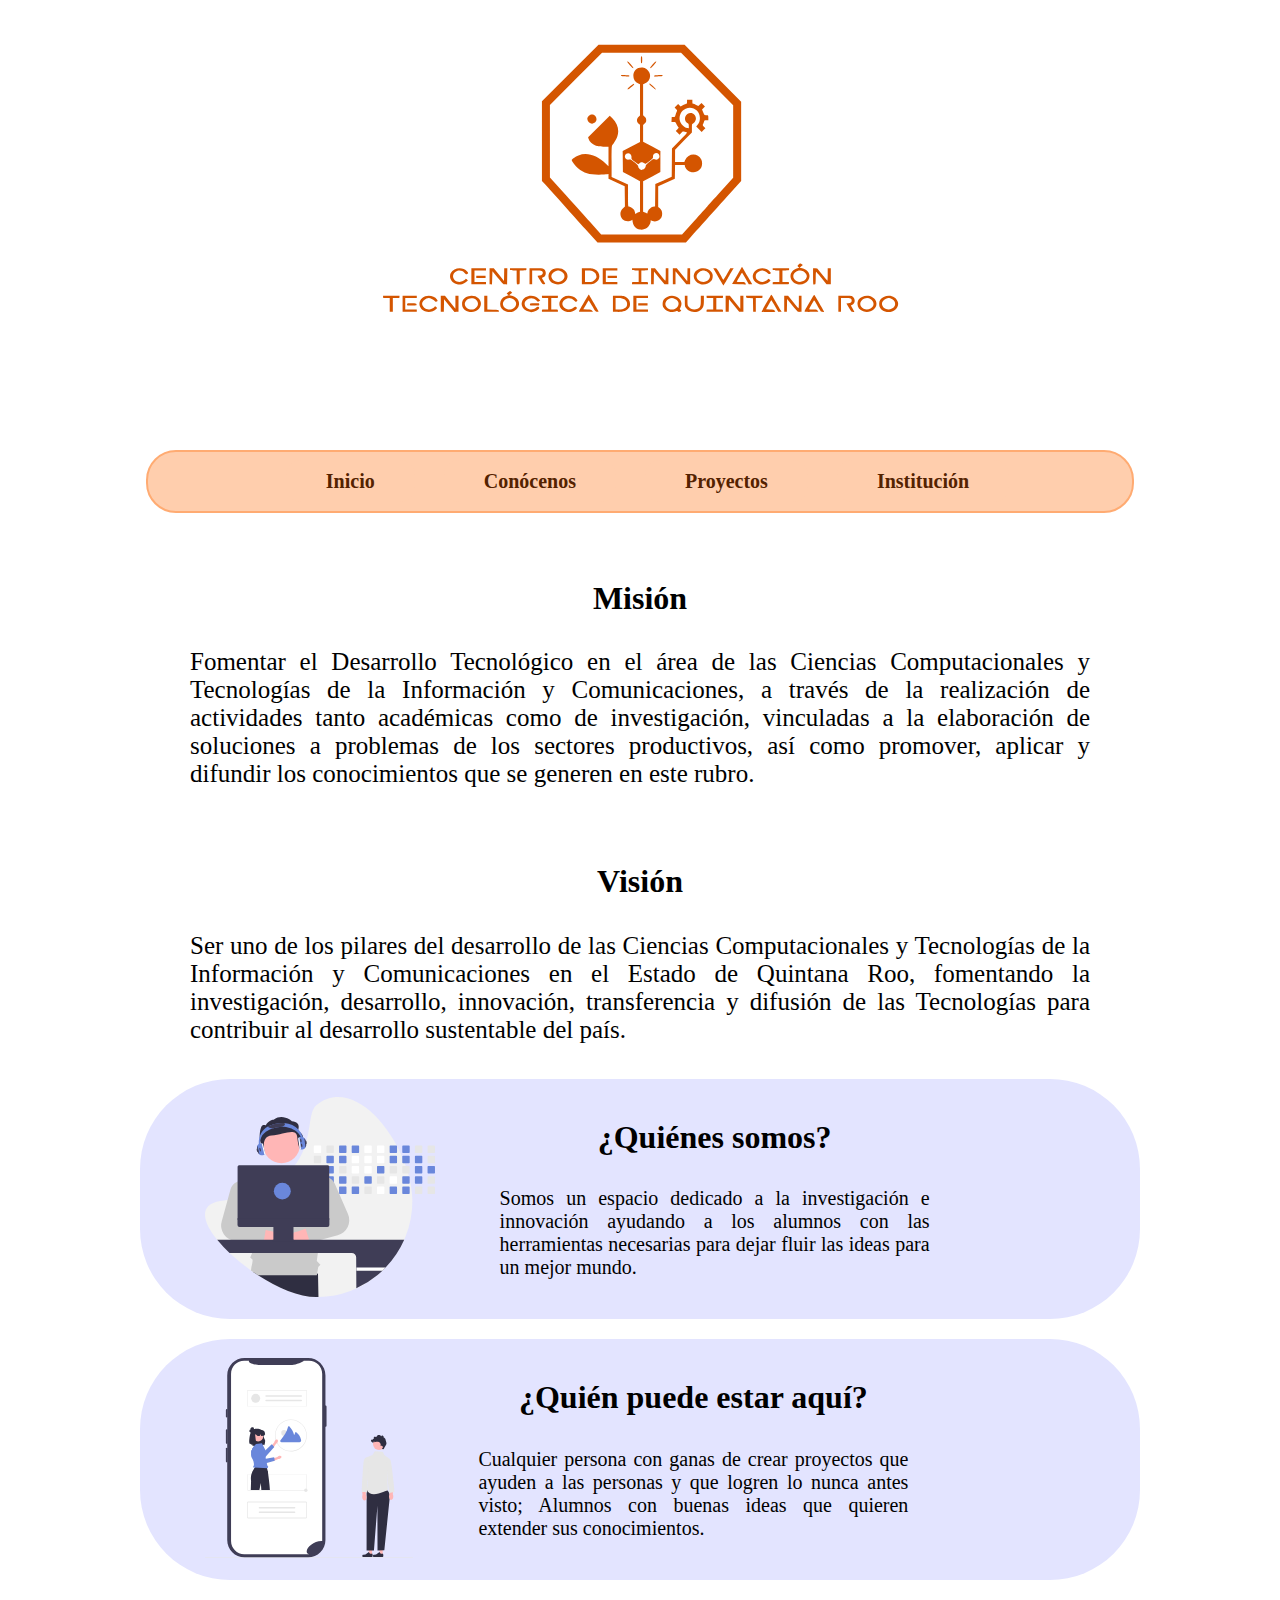
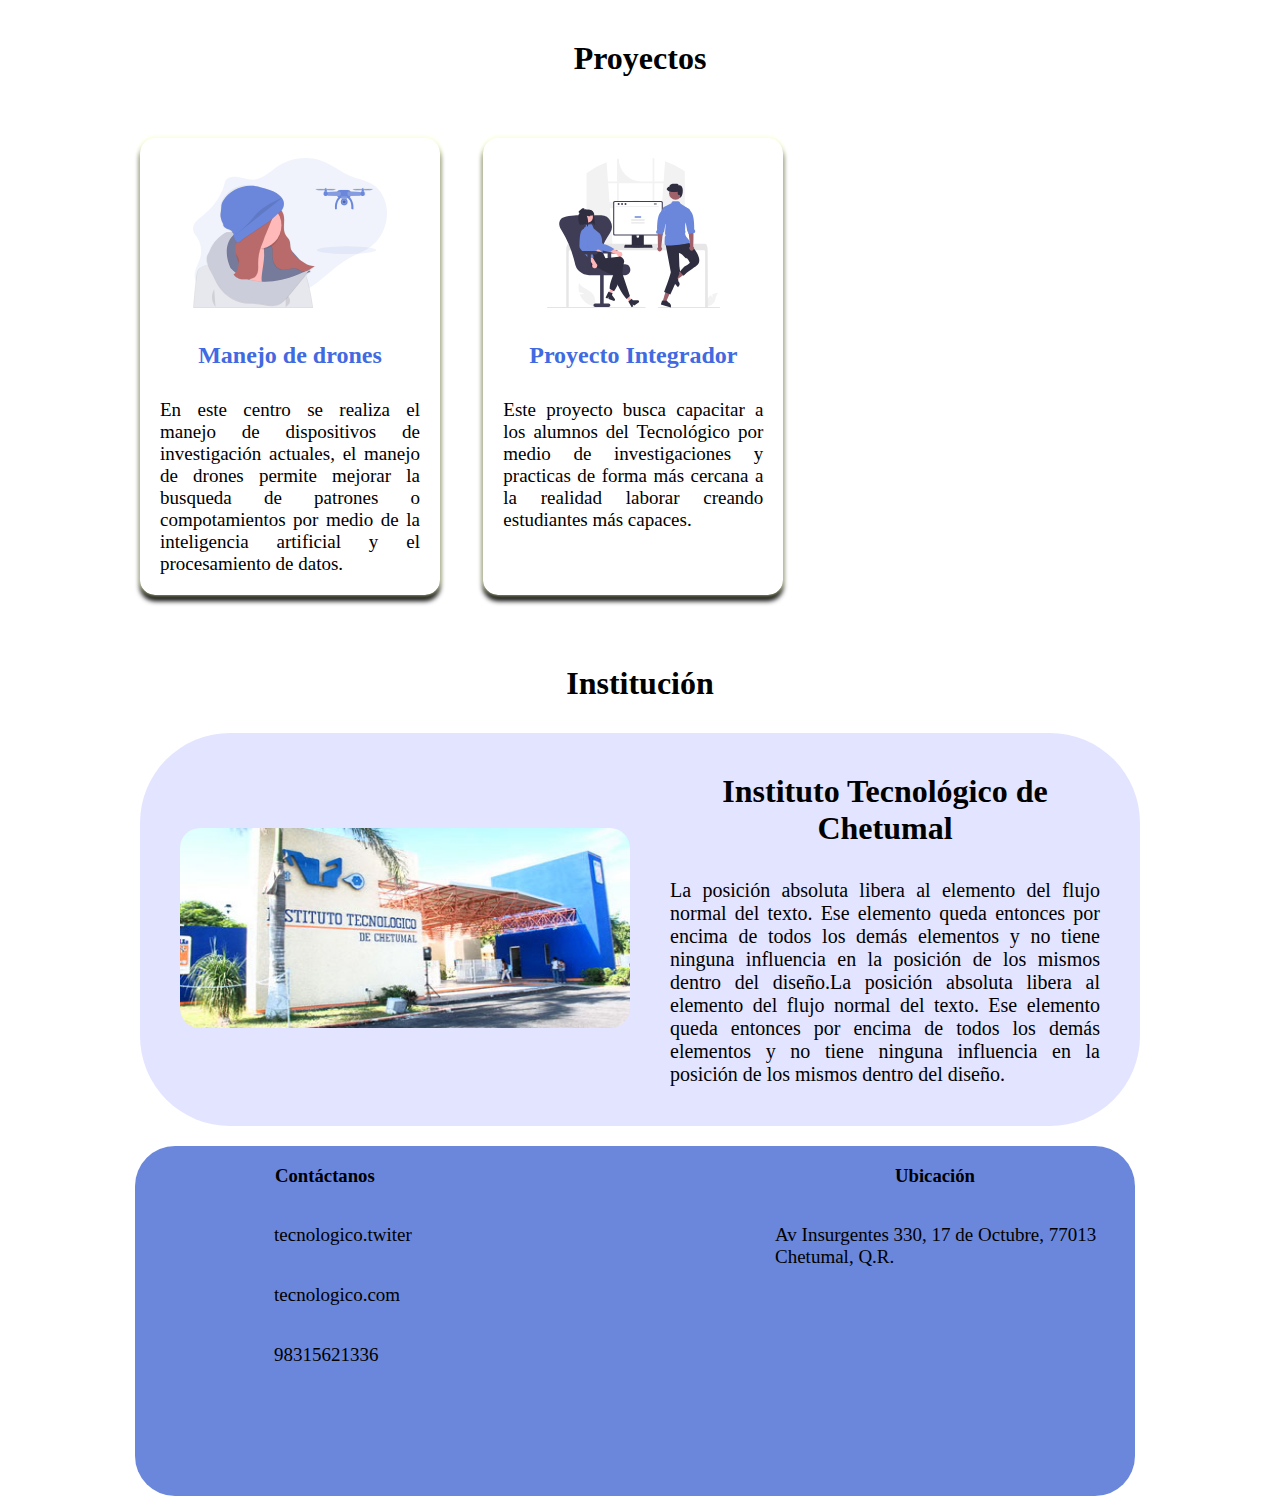
==== index.html @ 3f777b0a "Reacomodando" ====
<!doctype html>
<html>
	<link rel="stylesheet" href="https://cdnjs.cloudflare.com/ajax/libs/font-awesome/6.1.1/css/all.min.css" integrity="sha512-KfkfwYDsLkIlwQp6LFnl8zNdLGxu9YAA1QvwINks4PhcElQSvqcyVLLD9aMhXd13uQjoXtEKNosOWaZqXgel0g==" crossorigin="anonymous" referrerpolicy="no-referrer" />
	
	<link rel="stylesheet" type="text/css" media="all" href="estilos.css">
<head>
<meta charset="utf-8">
<title>index</title>
</head>	
<body>
	

	
	<header> <!-- -------------------------------------Encabezado ------------------------- -->
		<div id = "logo">
			<img src="logo.svg">
		</div>
		
			
		
	</header>
	
	<!-----------------------Menu que se implementará a la página web------------------------------->
	<div class = "separar"> 
		<div id="menu">
				<ul>			
					<li><a href="#"> Inicio </a></li>
					<li><a href	="#conocenos"> Conócenos </a></li>
					<li><a href="#proyectos"> Proyectos </a></li>
					<li><a href="#institucion"> Institución </a></li>
				</ul>
		</div>
	</div>

	<!---------------------- Apartado conocenos---------------------------------------------->
	
	<div class = "cajaInfo">
		<div id="conocenos"></div>
		<!--<img src="luna.jpg">-->
		<h1 >Misión</h1>
		<p>Fomentar el Desarrollo Tecnológico en el área de las Ciencias Computacionales y Tecnologías de la Información y Comunicaciones, a través de la realización de actividades tanto académicas como de investigación, vinculadas a la elaboración de soluciones a problemas de los sectores productivos, así como promover, aplicar y difundir los conocimientos que se generen en este rubro.</p>
		
		
	
	</div>
	
	<div class = "cajaInfo">
		
		<!--<img src="luna.jpg">-->
		<h1>Visión</h1>
		<p>Ser uno de los pilares del desarrollo de las Ciencias Computacionales y Tecnologías de la Información y Comunicaciones en el Estado de Quintana Roo, fomentando la investigación, desarrollo, innovación, transferencia y difusión de las Tecnologías para contribuir al desarrollo sustentable del país.</p>
		
		
	
	</div>

	<div class = "info_imagen">
		
		<div >
			<img src="quien.svg">
				
		</div>
		
		
		<div class = "cajaInfo_texto">
			<h1>¿Quiénes somos?</h1>
			<p>Somos un espacio dedicado a la investigación e innovación ayudando a los alumnos con las herramientas necesarias para dejar fluir las ideas para un mejor mundo.</p>
		</div>		
	</div>

	<div class = "info_imagen">
		
		<div >
			<img src="producto.svg">
				
		</div>
		
		
		<div class = "cajaInfo_texto">
			<h1>¿Quién puede estar aquí?</h1>
			<p>Cualquier persona con ganas de crear proyectos que ayuden a las personas y que logren lo nunca antes visto; Alumnos con buenas ideas que quieren extender sus conocimientos.</p>
		</div>		
	</div>
	
	<!------------------------------ Apartado proyectos---------------------------------->
	<h1 id = "proyectos">Proyectos</h1>

	<div id = "cajaFotos">
		
	
		<div class = "galeria">
			<div class = "foto">
				<img src="drone.svg">
			</div>

			<div class = "descripcionFoto">
				<h2>Manejo de drones</h2>
				<p>En este centro se realiza el manejo de dispositivos de investigación actuales, el manejo de drones permite mejorar la busqueda de patrones o compotamientos por medio de la inteligencia artificial y el procesamiento de datos. </p>
			</div>
		</div>

		<div class = "galeria">
			<div class = "foto">
				<img src="team.svg">
				
			</div>

			<div class = "descripcionFoto">
				<h2>Proyecto Integrador</h2>
				<p>Este proyecto busca capacitar a los alumnos del Tecnológico por medio de investigaciones y practicas de forma más cercana a la realidad laborar creando estudiantes más capaces.</p>
			</div>
		</div>

		
		
	</div>
	<!-----------------------------------Instituto--------------------------->

	<h1 id = "institucion">Institución</h1>

	<div class = "info_imagen">
		
		<div >
			<img src="TEC_de_Chetumal.jpg">
				
		</div>
		
		
		<div class = "cajaInfo_texto">
			<h1>Instituto Tecnológico de Chetumal</h1>
			<p>La posición absoluta libera al elemento del flujo normal del texto. Ese elemento queda entonces por encima de todos los demás elementos y no tiene ninguna influencia en la posición de los mismos dentro del diseño.La posición absoluta libera al elemento del flujo normal del texto. Ese elemento queda entonces por encima de todos los demás elementos y no tiene ninguna influencia en la posición de los mismos dentro del diseño.</p>
		</div>
		
		
	</div>
	
	
	
	
	
<footer>
	
	<div id = "contacto">
		<h3>Contáctanos</h3>
		
		<div class = "icon"><i class="fa-brands fa-twitter"></i><p>tecnologico.twiter</p></div>
		<div class = "icon"><i class="fa-brands fa-facebook"></i><p>tecnologico.com</p></div>
		<div class = "icon"><i class="fa-solid fa-mobile-button"></i><p>98315621336</p></div>
		
		
	</div>
	
	<div id = "direccion">
		<h3>Ubicación</h3>
		<p>Av Insurgentes 330, 17 de Octubre, 77013 Chetumal, Q.R.</p>
		<iframe src="https://www.google.com/maps/embed?pb=!1m18!1m12!1m3!1d2249.52117988586!2d-88.30352365159133!3d18.518569351905178!2m3!1f0!2f0!3f0!3m2!1i1024!2i768!4f13.1!3m3!1m2!1s0x8f5ba4ab1b8e835d%3A0x847731bd399905be!2sTECNM%20Campus%20Chetumal!5e0!3m2!1ses!2smx!4v1655238195075!5m2!1ses!2smx" width="600" height="450" style="border:0;" allowfullscreen="" loading="lazy" referrerpolicy="no-referrer-when-downgrade"></iframe>
		
		
	</div>

</footer>
	
	
</body>
</html>
---- estilos.css ----
@charset "utf-8";
/* CSS Document */

/* -----------------------------Para resoluciones menores de 480------------------------------*/
@media only screen and (max-width:699px)
{
		p 
	 {
		color: rgb(0, 0, 0);
		font-size: 19px;
	 }

	 body
	 {
		display: flex;
		flex-direction: column;
		align-items: center;
		background: #ffffff;
		width: auto;
		margin: 0 auto;
		/*border: 2px solid rgb(0, 100, 100);*/

	 }


	 header
	 {

		display: flex;
		flex-direction: column;
		align-items: center;
		width: auto;
		height: 250px;
		background: #FFFFFF;
		/*border: 2px solid rgb(0, 0, 0);
		border-radius: 15px;*/
		margin: 20px;

	 }

		#logo{
			
			margin-top: 10px;
		}
		#logo img{
			height: 200px;
		}

		.separar{
			top:0;
			position: static;
		}
	#menu{
		margin: 0px;
		padding: 0px;

		list-style: none;
		padding: 2px;
		width: 400px;
		height:auto;
		background: #FFCEAD	;
		text-align: center;
		border-radius: 30px;
		/*margin-left: auto;
		margin-top: 10px;
		margin-right: 10px;*/


	}

	#btnMenu{
		position: relative;
		width: auto;
	}
	#menu ul{
		
		position: relative;
		padding-right: 42px;
		margin-top: 0px;
		margin-bottom: 0px;
	}
	#menu li {

		display: flex;
		flex-direction: column;
		text-align: center;
		padding-right: 0px;
		margin-bottom: 10px;
	}
	
    #btnMenu ul{
		display: none;
		position: absolute;
		padding: 10px 0px;

	}

	
	
	#btnMenu:hover > ul{
		display: flex;
		position: relative;
		flex-direction: column;
		align-items: center;
	}
	
	#menu li a {
		/*color: rgb(255, 255, 255);

		padding:10px;
		padding-left: 50px;
		padding-right: 50px;
		display: block;*/
		color: #542200 !important;
		font-size: 20px;
		font-weight: 600;
		padding: 0.5em 1em;
		background: #FFCEAD;
		border: none;
		position: relative;
		border-radius: 15px;
		text-decoration: none;


	}

		#menu li a:hover{
			color: brown!important;
			background: #F2FFBF;
			box-shadow: 0 0 20px #943B00;
			transition: all 0.2s ease;
		}


		div.cajaInfo{
			display: flex;
			flex-direction: column;
			align-items: center;
			width: 500px;

			border-radius: 50px;
			background: #FFFFFF;


		}

		div.cajaInfo h1{

		}

		div.cajaInfo p{

			font-size: 20px;
			text-align: justify;
			margin-top: 10px;
			margin-left: 50px;
			margin-right: 50px;

		}

		div.cajaInfo img{

			margin-top: 30px;
			margin-bottom: 30px;
			border-radius: 50px;
			width: 500px;
		}

		h1{
			margin-top: 50px;
		}

		#cajaFotos{
			display: grid;
			grid-template-columns: repeat(1, 1fr);
			grid-gap: 10px;
			grid-auto-rows: minmax(100px, auto);

			/*margin-left: auto;
			margin-right: 10px;
			border: 2px solid;*/
			width: 300px;
			/*margin: 100px;*/
			flex-direction: row;
			margin-top: 20px;

		}

		div.galeria {
			display: flex;
			flex-direction: column;
			align-items: center;
			margin: auto;
			box-shadow: 0 0px 5px 0 #F2FFBF, 0 6px 5px 0 rgba(0,0,0,9);
			width: 300px;
			border-radius: 15px;


		}

		div.foto img{
			margin-top: 20px;
			width: 100%;
			height: 150px;
		}

		div.descripcionFoto{
			padding: 10px;
			display: flex;
			flex-direction: column;
			align-content: center;


		}

		div.galeria:hover{
			box-shadow: 0 2px 2px 0 lightskyblue, 0 6px 20px 0 rgba(0,0,0,9);
			/*box-shadow: 0 0 30px rgba(255, 255, 255, .9);*/
			transition: all 0.2s ease;
		}

		div.galeria h2{
			text-align: center;
			color: royalblue;
		}

		div.galeria p{
			margin: 10px;
			text-align: justify;
		}
	
	
	
	.info_imagen{
		display: flex;
		flex-direction: column;
		align-items: center;
		
		width: 400px;
		height: auto;
		border-radius: 90px;
		background: #E3E4FF;
		margin: 20px 0;
	}
	
	.info_imagen div img {
		margin-top: 40px;
		width: 90%;
		
		border-radius: 20px;
		
	}

	.cajaInfo_texto{
		display: none;
		display: flex;
		flex-direction: column;
		align-items: center;
		margin: 20px 0;
		width: 350px;
		margin-bottom: 40px;
		
	}
	
	.cajaInfo_texto p{
		
		font-size: 20px;
		text-align: justify;
		margin: 10px;
		
	}

	.cajaInfo_texto h1{
		display: flex;
		text-align: center;
		margin-top: 0px;
	}






		footer {
			display: flex;
			flex-direction: column;
			width: 400px;
			height: 720px;
			margin-top: 10px;
			margin-left: 0px;
			background: #6A87DB;
			border-radius: 40px;
			margin-bottom: 15px;

		}

		#contacto{
			display: flex;
			flex-direction: column;
			align-items: flex-start;
			margin-left: 20px;

			padding-left: 20px;
			width: 200px;

		}

		#contacto h3{
			margin-left: 120px;
		}
		.fa-brands{

			font-size: 200%;
		}

		div.icon{
			display: flex;
			flex-direction: row;
			margin-left: 70px;
		}

		div.icon i{
			padding-left: 9px;
			padding-top: 6px;
			padding-bottom: 6px;
			display: flex;

			width: 40px;


		}
		.fa-solid{

			font-size: 200%;
		}

		#direccion{
			display: flex;
			flex-direction: column;
			align-items: center;
			margin-left: 80px;
			margin-top: 50px;
			padding-left: 20px;
			width: 200px;

		}

		#direccion h3{
			margin-left: 0px;
		}
		iframe{
			width: 320px;
			height: 180px;
		}


}

/* --------------------------Para resoluciones mayores de 481--------------------------*/
@media only screen and (min-width:700px)
{
 p 
 {
 	color: rgb(0, 0, 0);
	 font-size: 19px;
 }

 body
 {
	display: flex;
	flex-direction: column;
	align-items: center;
    background: #ffffff;
    width: auto;
    margin: 0 auto;
    /*border: 2px solid rgb(0, 100, 100);*/

 }


 header
 {
	 
	display: flex;
	flex-direction: column;
	align-items: center;
    width: auto;
    height: 350px;
    background: #FFFFFF;
	/*border: 2px solid rgb(0, 0, 0);
	border-radius: 15px;*/
	margin: 20px;
	
 }

	#logo{
		margin-top: 10px;
	}
	#logo img{
		height: 320px;
	}
	
	.separar{
		display: flex;
		flex-direction: column;
		align-items: center;
		top: 0;
		position: sticky;
		background: rgba(255,255,255,0.99);
		width: 1024px;
		height: 80px;
		padding-top: 10px;
		
		
		
		
	}
#menu{
	display: flex;
	flex-direction: column;	
	align-items: center;
	top: 10px;
	position: static;
	list-style: none;
	padding: 2px;
    width: 700px;
    height: 55px;
    background: #FFCEAD	;
    text-align: center;
	border-radius: 30px;
	border: 2px solid #FFAB72;
	/*margin-left: auto;
	margin-top: 10px;
	margin-right: 10px;*/
	
	
}

	
#menu li {
	
	display: inline-block;
	text-align: center;
	padding-right: 25px;
}

#menu li a {
    /*color: rgb(255, 255, 255);
	
	padding:10px;
	padding-left: 50px;
	padding-right: 50px;
	display: block;*/
	color: #542200 !important;
  	font-size: 20px;
  	font-weight: 600;
  	padding: 0.5em 1em;
  	background: #FFCEAD;
  	border: none;
  	position: relative;
	border-radius: 15px;
	text-decoration: none;
	
	
}
	
	#menu li a:hover{
		color: brown!important;
		background: #F2FFBF;
  		box-shadow: 0 0 20px #943B00;
  		transition: all 0.2s ease;
	}
	
	
	div.cajaInfo{
		display: flex;
		flex-direction: column;
		align-items: center;
		width: 600px;
		
		border-radius: 50px;
		background: #FFFFFF;
		
		
	}
	
	div.cajaInfo h1{
		
	}
	
	div.cajaInfo p{
		
		font-size: 25px;
		text-align: justify;
		margin-top: 10px;
		margin-left: 50px;
		margin-right: 50px;
		
	}
	
	div.cajaInfo img{
		
		margin-top: 30px;
		margin-bottom: 30px;
		border-radius: 50px;
		width: 500px;
	}
	
	h1{
		margin-top: 50px;
	}
	
	#cajaFotos{
		display: grid;
  		grid-template-columns: repeat(2, 1fr);
  		grid-gap: 10px;
  		grid-auto-rows: minmax(100px, auto);
		
		/*margin-left: auto;
		margin-right: 10px;
		border: 2px solid;*/
		width: 700px;
		/*margin: 100px;*/
		flex-direction: row;
		margin-top: 20px;
		
	}
	
	div.galeria {
		display: flex;
		flex-direction: column;
		align-items: center;
		margin: 20px;
		box-shadow: 0 0px 5px 0 #F2FFBF, 0 6px 5px 0 rgba(0,0,0,9);
		width: 300px;
		border-radius: 15px;
		
		
	}
	
	div.foto img{
		margin-top: 20px;
		width: 100%;
		height: 150px;
	}
	
	div.descripcionFoto{
		padding: 10px;
		display: flex;
		flex-direction: column;
		align-content: center;
		
		
	}
	
	div.galeria:hover{
		box-shadow: 0 2px 2px 0 lightskyblue, 0 6px 20px 0 rgba(0,0,0,9);
		/*box-shadow: 0 0 30px rgba(255, 255, 255, .9);*/
  		transition: all 0.2s ease;
	}
	
	div.galeria h2{
		text-align: center;
		color: royalblue;
	}
		
	div.galeria p{
		margin: 10px;
		text-align: justify;
	}
	


		
	.info_imagen{
		display: flex;
		flex-direction: column;
		align-items: center;
		
		width: 650px;
		height: auto;
		border-radius: 90px;
		background: #E3E4FF;
		margin: 10px 0;
	}
	
	.info_imagen div img {
		margin-top: 30px;
		margin-left: 10px; margin-right: 10px;
		width: 90%;
		height: px;
		
		border-radius: 20px;
		
	}

	.cajaInfo_texto{
		display: none;
		display: flex;
		flex-direction: column;
		align-items: center;
		margin: 20px 0;
		width: 550px;
		
		
	}
	
	.cajaInfo_texto p{
		
		font-size: 20px;
		text-align: justify;
		margin: 10px;
		
	}

	.cajaInfo_texto h1{
		display: flex;
		text-align: center;
		margin-top: 0px;
	}


	footer {
		display: flex;
		flex-direction: row;
		width: 650px;
		height: 350px;
		margin-top: 10px;
		margin-left: 0px;
		background: #6A87DB;
		border-radius: 40px;
		margin-bottom: 15px;

	}
	
	#contacto{
		display: flex;
		flex-direction: column;
		align-items: flex-start;
		
		padding-left: 20px;
		width: 200px;
		
	}
	
	#contacto h3{
		margin-left: 120px;
	}
	.fa-brands{
		
		font-size: 200%;
	}
	
	div.icon{
		display: flex;
		flex-direction: row;
		margin-left: 70px;
	}
	
	div.icon i{
		padding-left: 9px;
		padding-top: 6px;
		padding-bottom: 6px;
		display: flex;
		
		width: 40px;
		
		
	}
	.fa-solid{
		
		font-size: 200%;
	}


	#direccion{
		display: flex;
		flex-direction: column;
		align-items: center;
		margin-left: 20%;
		padding-left: 20px;
		width: 200px;
		
	}
	
	#direccion h3{
		margin-left: 10px;
	}

	iframe{
		width: 280px;
		height: 180px;
	}
}

/* --------------------------Para resoluciones mayores de 1024-----------------------------------*/
@media only screen and (min-width:1024px)
{
 p 
 {
 	color: rgb(0, 0, 0);
	font-size: 19px;
	
 }

 body
 {
	display: flex;
	flex-direction: column;
	align-items: center;
    background: #ffffff;
    width: 1024px;
    margin: 0 auto;
    /*border: 2px solid rgb(0, 100, 100);*/

 }


 header
 {
	 
	display: flex;
	flex-direction: column;
	align-items: center;
    width: auto;
    height: 400px;
    background: #FFFFFF;
	/*border: 2px solid rgb(0, 0, 0);
	border-radius: 15px;*/
	margin: 20px;
	
 }

	#logo{
		margin-top: 10px;
	}
	#logo img{
		height: 320px;
	}
	
#menu{
	display: flex;
	align-items: center;
	list-style: none;
	padding: 2px;
    width: 980px;
    height: 55px;
    background: #FFCEAD	;
    text-align: center;
	border-radius: 30px;
	/*margin-left: auto;
	margin-top: 10px;
	margin-right: 10px;*/
	
}
#btnMenu{

	display: none;
}

#menu li {
	
	display: inline-block;
	text-align: center;
	padding-right: 25px;
}

#menu li a {
    /*color: rgb(255, 255, 255);
	
	padding:10px;
	padding-left: 50px;
	padding-right: 50px;
	display: block;*/
	color: #542200 !important;
  	font-size: 20px;
  	font-weight: 600;
  	padding: 0.5em 2em;
  	background: #FFCEAD;
  	border: none;
  	position: relative;
	border-radius: 15px;
	text-decoration: none;
	
	
}
	
	#menu li a:hover{
		color: brown!important;
		background: #F2FFBF;
  		box-shadow: 0 0 20px #943B00;
  		transition: all 0.2s ease;
	}
	
	
	div.cajaInfo{
		display: flex;
		flex-direction: column;
		align-items: center;
		width: 1000px;
		
		border-radius: 50px;
		background: #FFFFFF;
		
		
	}
	
	div.cajaInfo h1{
		
	}
	
	div.cajaInfo p{
		
		font-size: 25px;
		text-align: justify;
		margin-top: 10px;
		margin-left: 50px;
		margin-right: 50px;
		
	}
	
	
	
	h1{
		margin-top: 50px;
	}
	
	#cajaFotos{
		display: grid;
  		grid-template-columns: repeat(3, 1fr);
  		grid-gap: 10px;
  		grid-auto-rows: minmax(100px, auto);
		
		/*margin-left: auto;
		margin-right: 10px;
		border: 2px solid;*/
		width: 1020px;
		/*margin: 100px;*/
		flex-direction: row;
		margin-top: 20px;
		
	}
	
	div.galeria {
		display: flex;
		flex-direction: column;
		align-items: center;
		margin: 20px 10px;
		box-shadow: 0 0px 5px 0 #F2FFBF, 0 6px 5px 0 rgba(0,0,0,9);
		width: 300px;
		border-radius: 15px;
		
		
	}
	
	div.foto img{
		margin-top: 20px;
		width: 100%;
		height: 150px;
	}
	
	div.descripcionFoto{
		padding: 10px;		
		display: flex;
		flex-direction: column;
		align-content: center;
		
		
	}
	
	div.galeria:hover{
		box-shadow: 0 2px 2px 0 lightskyblue, 0 6px 20px 0 rgba(0,0,0,9);
		/*box-shadow: 0 0 30px rgba(255, 255, 255, .9);*/
  		transition: all 0.2s ease;
	}
	
	div.galeria h2{
		text-align: center;
		color: royalblue;
	}
	
	div.galeria p{
		margin: 10px;
		text-align: justify;
	}
	
	
	
	.info_imagen{
		display: flex;
		flex-direction: row;
		align-items: center;
		
		width: 1000px;
		height: auto;
		border-radius: 90px;
		background: #E3E4FF;
		margin: 10px 0;
	}
	
	.info_imagen div img {
		margin-left: 40px;
		width: 100%;
		height: 200px;
		border-radius: 20px;
		margin-top: 0px;
	}

	.cajaInfo_texto{
		display: none;
		display: flex;
		flex-direction: column;
		align-items: center;
		margin-top: 40px;
		margin-bottom: 30px;
		margin-left: 70px;
		
		width: 450px;
		
		
	}
	
	.cajaInfo_texto p{
		
		font-size: 20px;
		text-align: justify;
		margin: 10px;
		
	}

	.cajaInfo_texto h1{
		display: flex;
		text-align: center;
		margin-top: 0px;
	}
	footer {
		display: flex;
		flex-direction: row;
		width: 1000px;
		height: 350px;
		margin-top: 10px;
		margin-left: 5px;
		margin-right: 15px;
		background: #6A87DB;
		border-radius: 40px;
		margin-bottom: 15px;

	}
	
	#contacto{
		display: flex;
		flex-direction: column;
		align-items: flex-start;
		
		padding-left: 20px;
		width: 350px;
		
	}
	
	#contacto h3{
		margin-left: 120px;
	}
	.fa-brands{
		
		font-size: 200%;
	}
	
	div.icon{
		display: flex;
		flex-direction: row;
		margin-left: 70px;
	}
	
	div.icon i{
		padding-left: 9px;
		padding-top: 6px;
		padding-bottom: 6px;
		display: flex;
		
		width: 40px;
		
		
	}
	.fa-solid{
		
		font-size: 200%;
	}




	#direccion h3{
		margin-left: 120px;
	}

	#direccion{
		margin-left: 25%;
		display: flex;
		flex-direction: column;
		align-items: flex-start;
		
		padding-left: 20px;
		width: 350px;
	}

	iframe{
		width: 320px;
		height: 180px;
	}
}
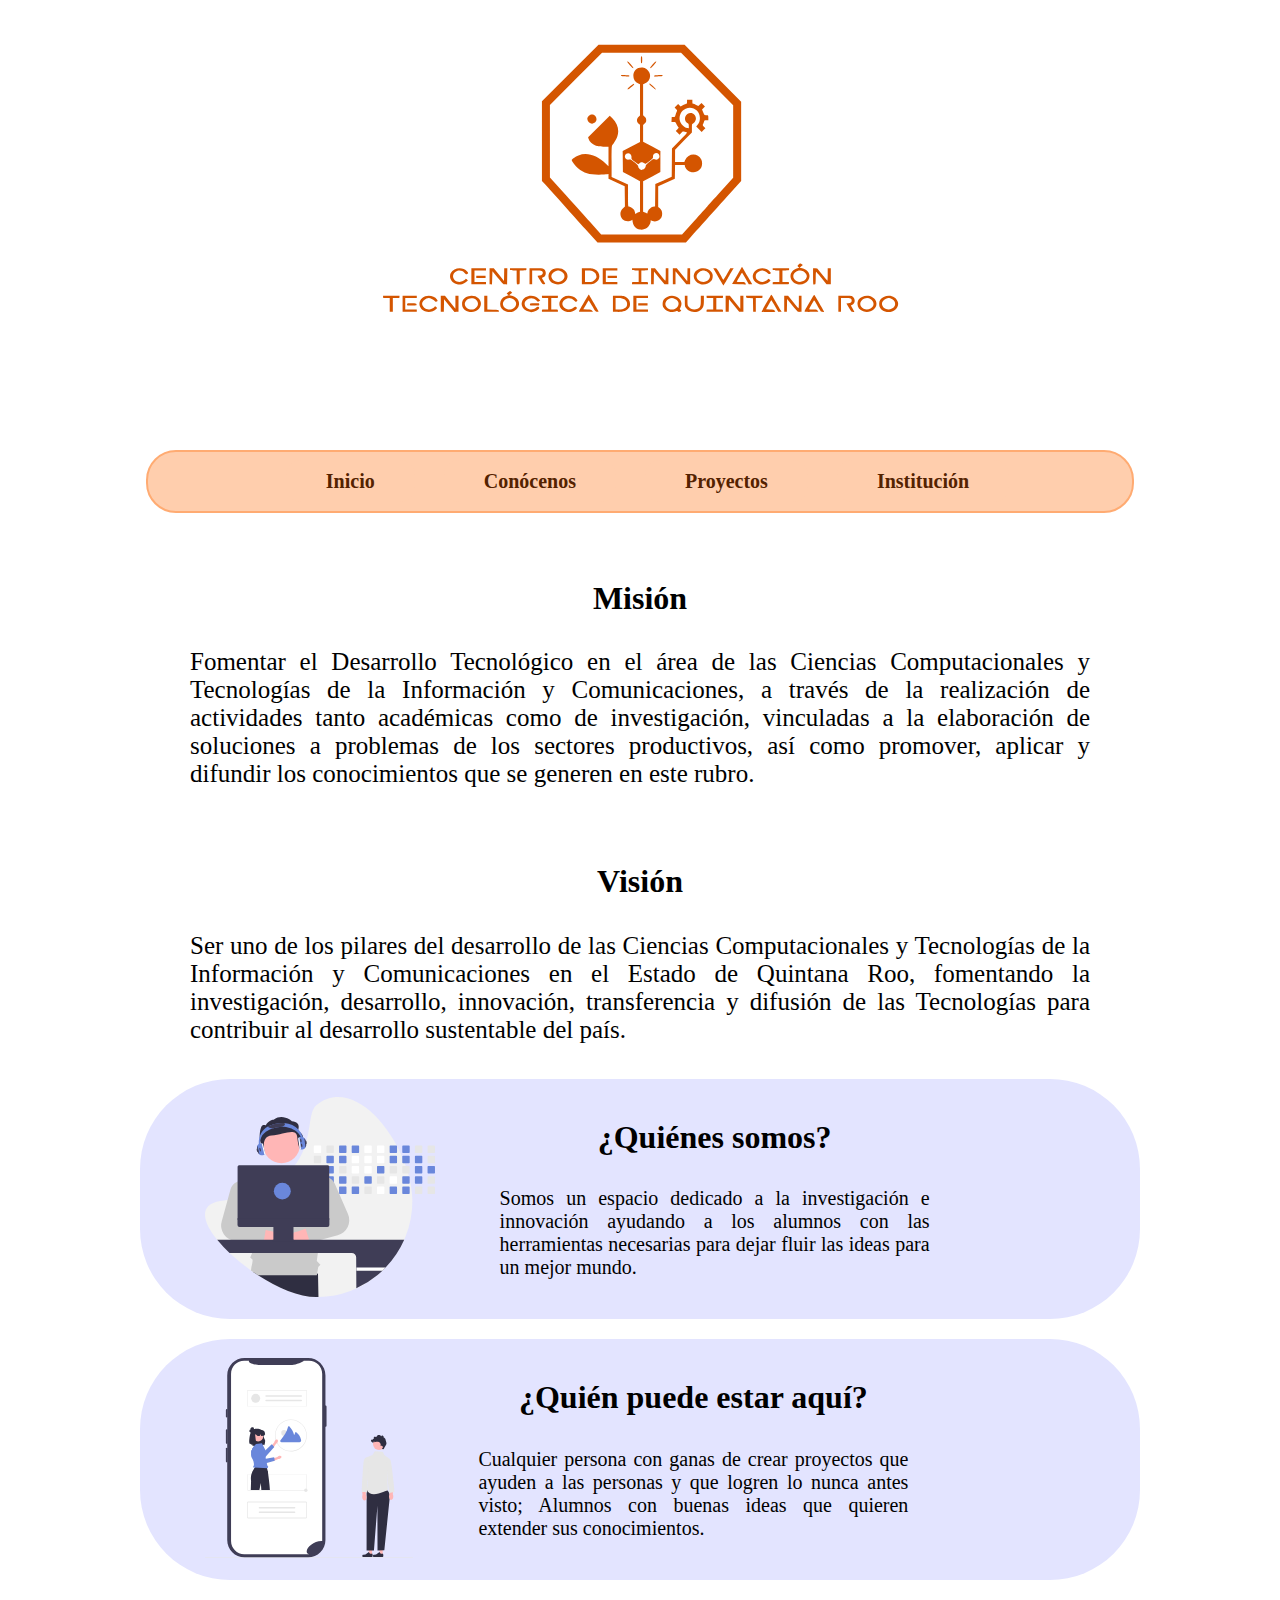
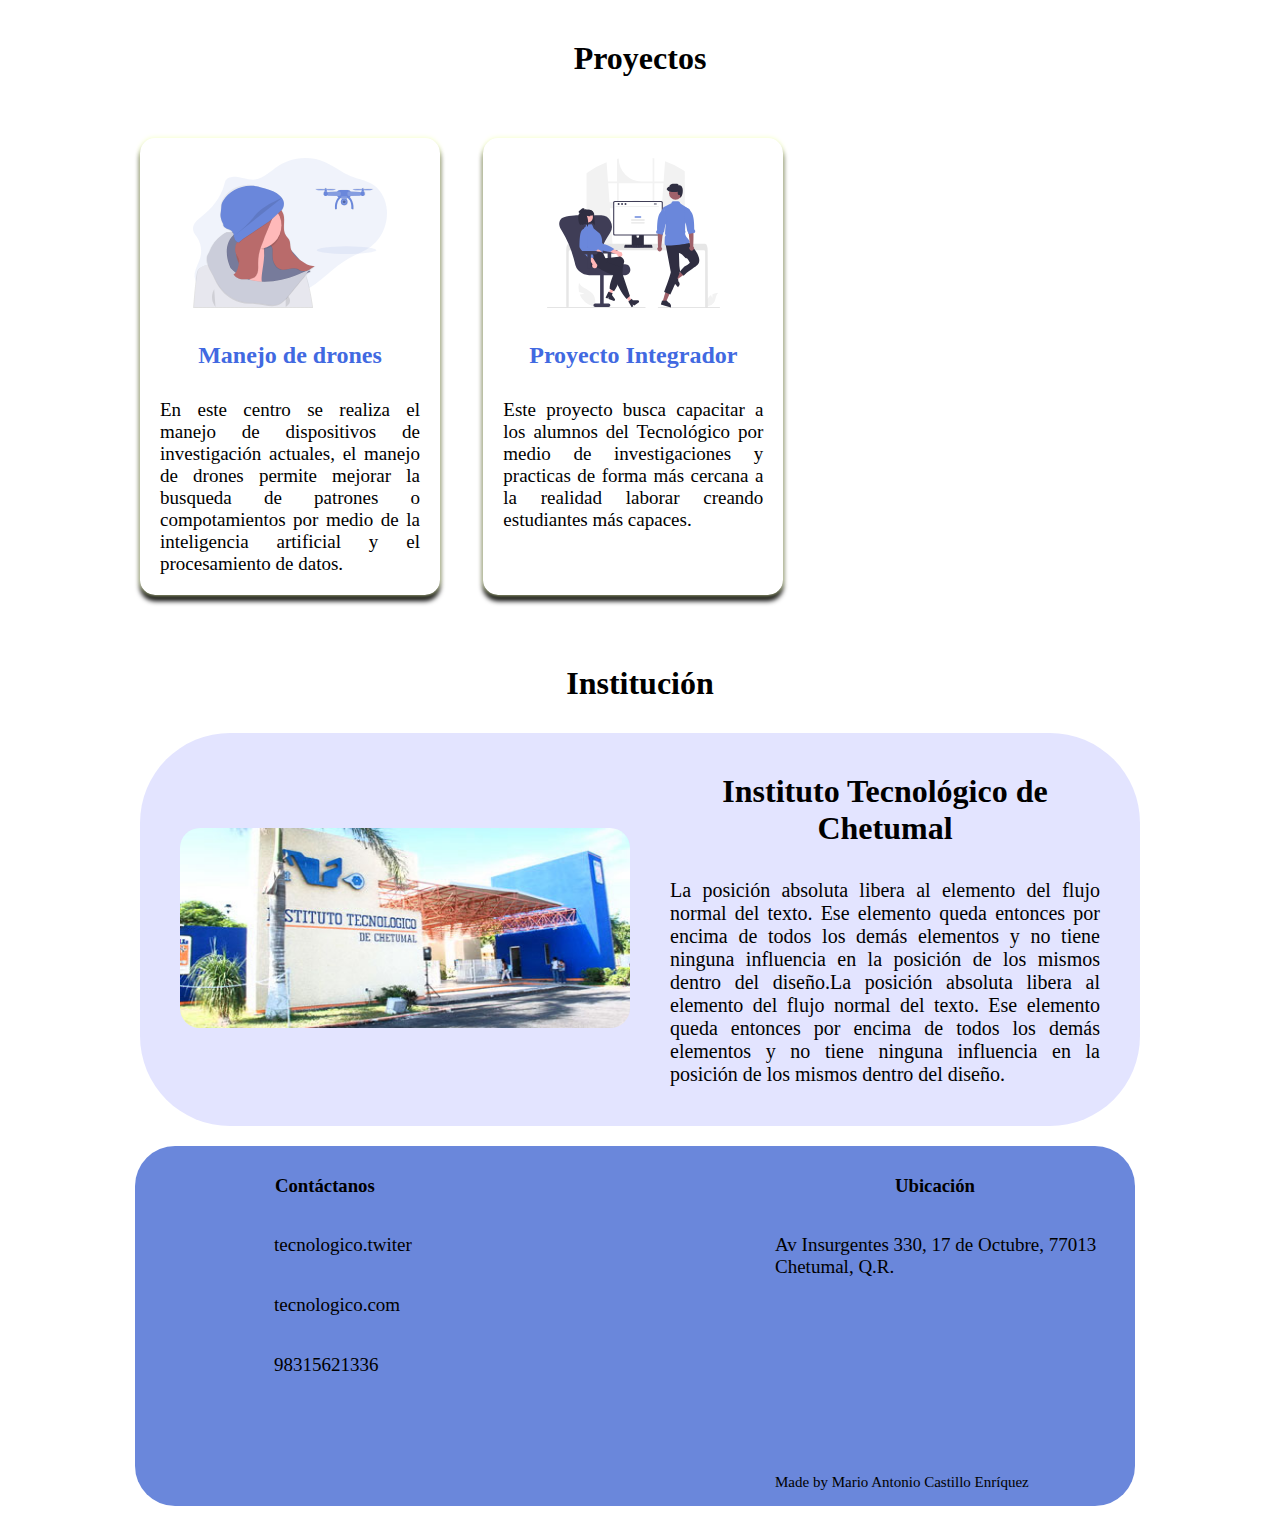
==== commit 577a6c75: "Agregar hecho por" ====
--- a/index.html
+++ b/index.html
@@ -154,9 +154,11 @@
 		<h3>Ubicación</h3>
 		<p>Av Insurgentes 330, 17 de Octubre, 77013 Chetumal, Q.R.</p>
 		<iframe src="https://www.google.com/maps/embed?pb=!1m18!1m12!1m3!1d2249.52117988586!2d-88.30352365159133!3d18.518569351905178!2m3!1f0!2f0!3f0!3m2!1i1024!2i768!4f13.1!3m3!1m2!1s0x8f5ba4ab1b8e835d%3A0x847731bd399905be!2sTECNM%20Campus%20Chetumal!5e0!3m2!1ses!2smx!4v1655238195075!5m2!1ses!2smx" width="600" height="450" style="border:0;" allowfullscreen="" loading="lazy" referrerpolicy="no-referrer-when-downgrade"></iframe>
-		
+		<p class="realizado">Made by Mario Antonio Castillo Enríquez</p>
 		
 	</div>
+
+	
 
 </footer>
 	
--- a/estilos.css
+++ b/estilos.css
@@ -1,7 +1,7 @@
 @charset "utf-8";
 /* CSS Document */
 
-/* -----------------------------Para resoluciones menores de 480------------------------------*/
+/* -----------------------------Para resoluciones menores de 699------------------------------*/
 @media only screen and (max-width:699px)
 {
 		p 
@@ -356,7 +356,7 @@
 
 }
 
-/* --------------------------Para resoluciones mayores de 481--------------------------*/
+/* --------------------------Para resoluciones mayores de 700--------------------------*/
 @media only screen and (min-width:700px)
 {
  p 
@@ -624,12 +624,13 @@
 		display: flex;
 		flex-direction: row;
 		width: 650px;
-		height: 350px;
+		height: 380px;
 		margin-top: 10px;
 		margin-left: 0px;
 		background: #6A87DB;
 		border-radius: 40px;
 		margin-bottom: 15px;
+		padding-top: 10px;
 
 	}
 	
@@ -685,6 +686,10 @@
 	
 	#direccion h3{
 		margin-left: 10px;
+	}
+	.realizado{
+
+		font-size: 15px;
 	}
 
 	iframe{
